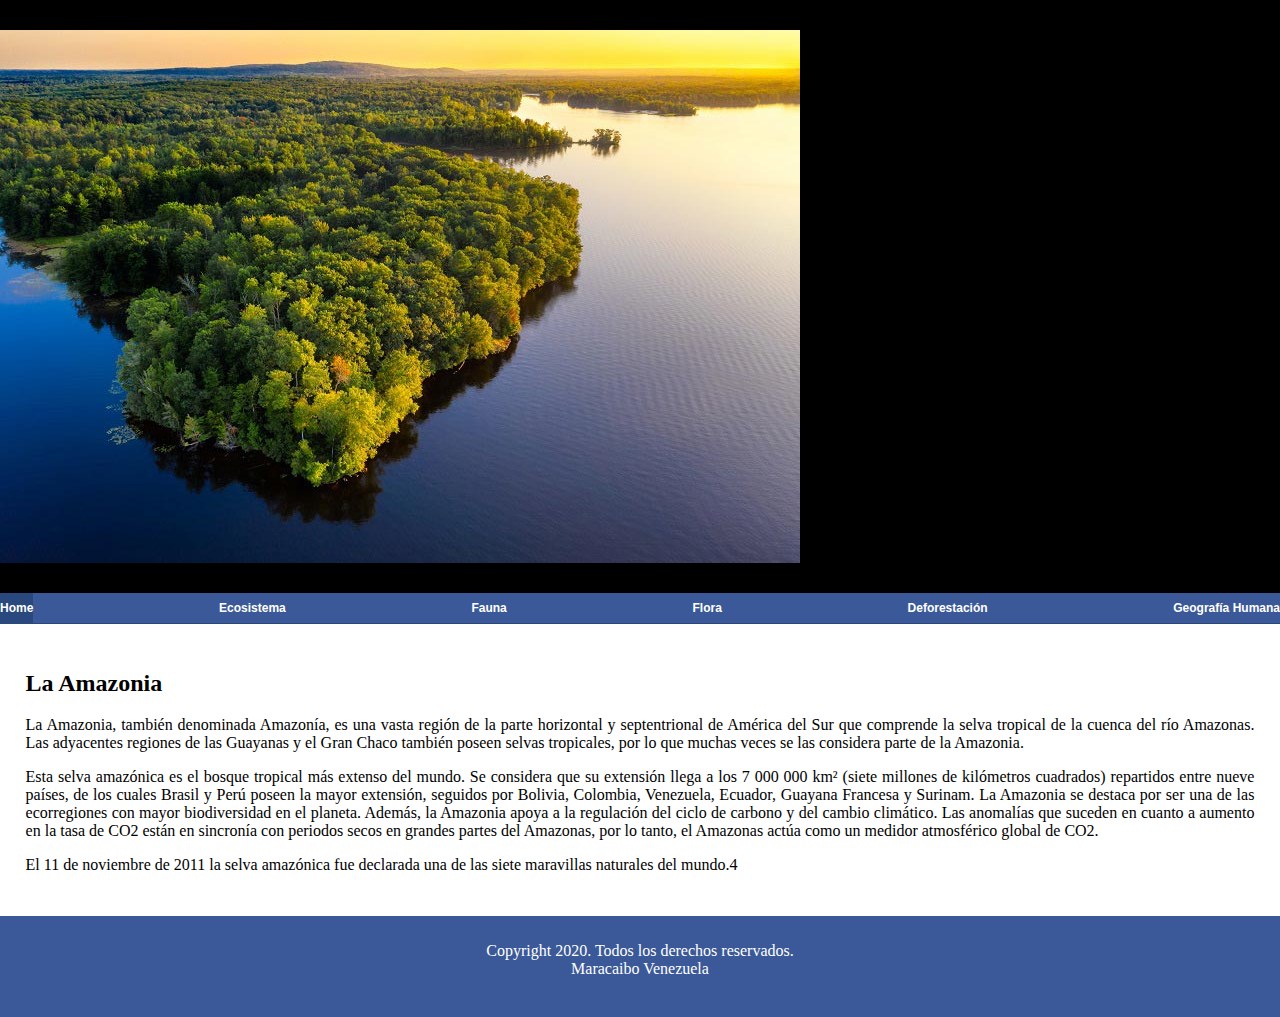
==== IntentoDePagina.com/index.html @ e79a8593 "Add files via upload" ====
<html lang="es">

<head>
    <meta charset="UTF-8" />
    <meta name="viewport" content="width=device-width, initial-scale=1.0" />
    <meta http-equiv="X-UA-Compatible" content="ie=edge" />
    <title>
        La Amazonia
    </title>
    <link rel="stylesheet" href="css/style.css" />
</head>

<body>
    <div id="contenedor">
        <div id="encabezado">
            <img src="img/amazonias.jpg" alt="" />
            <h1>
                La Amazonia
            </h1>
        </div>
        <nav class="menu-main">
            <a href="index.html" class="active">
                Home
            </a>
            <a href="eco.html">
                Ecosistema
            </a>
            <a href="fauna.html">
                Fauna
            </a>
            <a href="flora.html">
                Flora
            </a>
            <a href="defo.html">
                Deforestación
            </a>
            <a href="geo.html">
                Geografía Humana
            </a>
        </nav>
        <div id="cuerpo">
            <h2>
                La Amazonia
            </h2>
            <p class="parrafo">
                La Amazonia, también denominada Amazonía, es una vasta región de la parte horizontal y septentrional de
                América
                del Sur que comprende la selva tropical de la cuenca del río Amazonas. Las adyacentes regiones de las
                Guayanas y
                el Gran Chaco también poseen selvas tropicales, por lo que muchas veces se las considera parte de la
                Amazonia.
            </p>
            <p class="parrafo">
                Esta selva amazónica es el bosque tropical más extenso del mundo. Se considera que su extensión llega a
                los 7
                000 000 km² (siete millones de kilómetros cuadrados) repartidos entre nueve países, de los cuales Brasil
                y Perú
                poseen la mayor extensión, seguidos por Bolivia, Colombia, Venezuela, Ecuador, Guayana Francesa y
                Surinam. La
                Amazonia se destaca por ser una de las ecorregiones con mayor biodiversidad en el planeta. Además, la
                Amazonia
                apoya a la regulación del ciclo de carbono y del cambio climático. Las anomalías que suceden en cuanto a
                aumento
                en la tasa de CO2 están en sincronía con periodos secos en grandes partes del Amazonas, por lo tanto, el
                Amazonas actúa como un medidor atmosférico global de CO2.
            </p>
            <p class="parrafo">
                El 11 de noviembre de 2011 la selva amazónica fue declarada una de las siete maravillas naturales del
                mundo.4​
            </p>
        </div>
        <div id="footer"> 
            Copyright 2020. Todos los derechos reservados.
            <br />
            Maracaibo Venezuela
        </div>
    </div>
</body>

</html>
---- IntentoDePagina.com/css/style.css ----
body {
	margin: 0px;
	background: black;
}

#contenedor {
	width: 100%;
	height: 100%;
}

#encabezado {
	background-image: url(../img/img2.jpg);
	background-size: 100% 100%;
	background-repeat: no-repeat;
	display: table;
	width: 100%;
	height: 150px;
	text-align: center;
	justify-content: center;
}

#encabezado h1 {
	line-height: 150px;
	font-size: 40pt;
	text-align: center;
	float: left;
}

#encabezado img {
	margin: 30px auto;
	display: table;
	float: left;
}

#footer {
	width: 100%;
	height: 75px;
	background: #3b5998;
	text-align: center;
	color: white;
	padding-top: 2%;
}

#cuerpo {
	background-color: white;
	width: 96%;
	padding-left: 2%;
	padding-right: 2%;
	padding-top: 2%;
	padding-bottom: 2%;
}

.menu-main {
	display: flex;
	justify-content: space-between;
	background: #3b5998;
	border-bottom: 1px solid #29487d;
	height: 30px;
	line-height: 30px;
}

.menu-main a {
	font-family: arial;
	color: #ffffff;
	text-decoration: none;
	font-size: 12px;
	font-weight: bold;
	justify-content: center;
	align-items: center;
	display: block;
	text-align: center;
}

.menu-main a:hover {
	background: rgba(0, 0, 0, .1);
	display: block;
}

.menu-main a.active {
	background-color: #29487d;
}

.imagen-izquierda {
	float: left;
	margin-right: 2%;
	margin-bottom: 2%;
}

.parrafo {
	text-align: justify;
}

@media (max-width: 768px) {
	.menu-main {
		height: auto;
		border-bottom: 0px;
		display: block;
	}
	.menu-main a {
		height: 30px;
		border-bottom: 1px solid #29487d;
	}
}
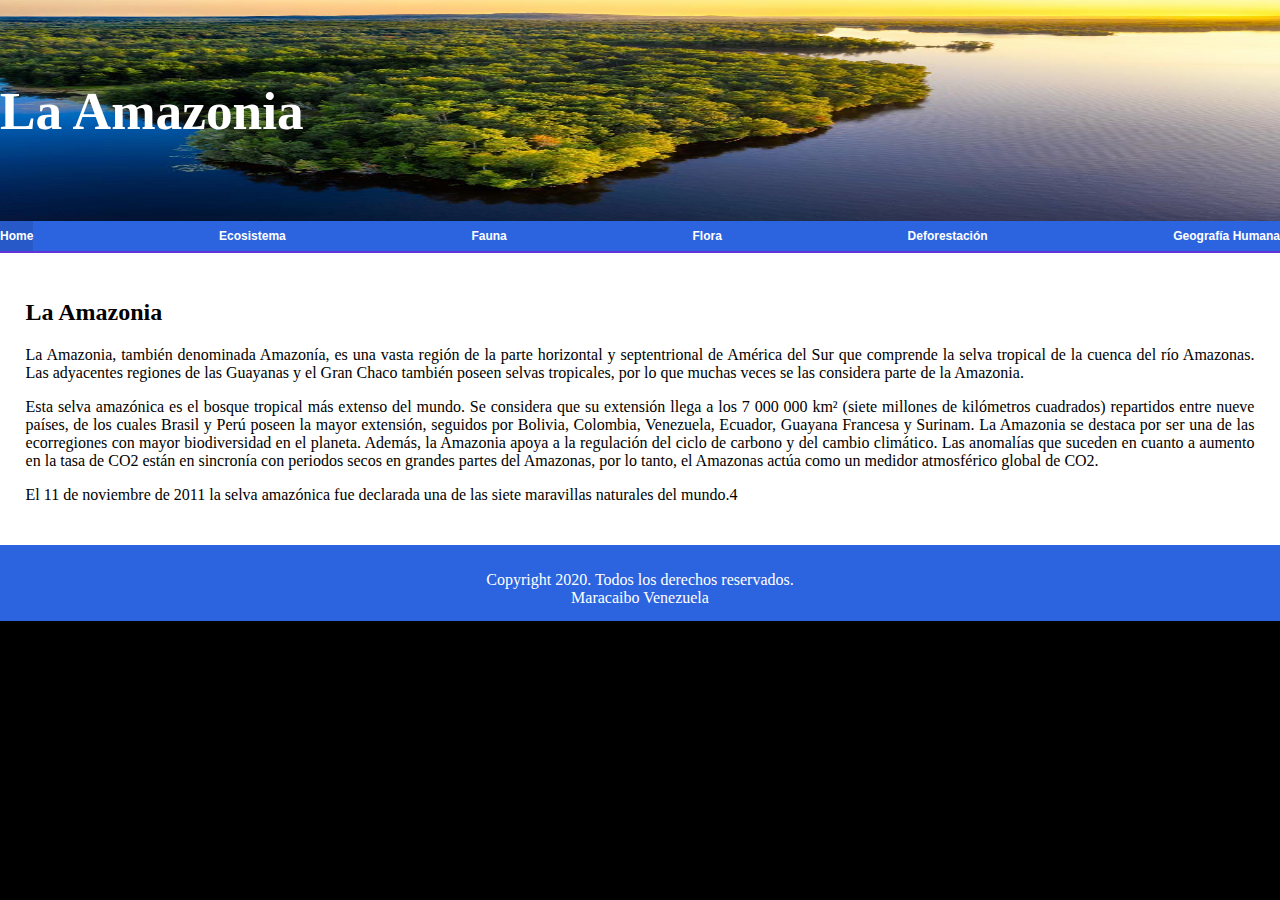
==== commit 298401b1: "Add files via upload" ====
--- a/IntentoDePagina.com/index.html
+++ b/IntentoDePagina.com/index.html
@@ -13,7 +13,6 @@
 <body>
     <div id="contenedor">
         <div id="encabezado">
-            <img src="img/amazonias.jpg" alt="" />
             <h1>
                 La Amazonia
             </h1>
--- a/IntentoDePagina.com/css/style.css
+++ b/IntentoDePagina.com/css/style.css
@@ -9,12 +9,12 @@
 }
 
 #encabezado {
-	background-image: url(../img/img2.jpg);
+	background-image: url(../img/amazonias.jpg);
 	background-size: 100% 100%;
 	background-repeat: no-repeat;
 	display: table;
 	width: 100%;
-	height: 150px;
+	height: auto;
 	text-align: center;
 	justify-content: center;
 }
@@ -24,6 +24,7 @@
 	font-size: 40pt;
 	text-align: center;
 	float: left;
+	color: #ffffff;
 }
 
 #encabezado img {
@@ -34,8 +35,8 @@
 
 #footer {
 	width: 100%;
-	height: 75px;
-	background: #3b5998;
+	height: 50px;
+	background: #2c64df;
 	text-align: center;
 	color: white;
 	padding-top: 2%;
@@ -53,8 +54,8 @@
 .menu-main {
 	display: flex;
 	justify-content: space-between;
-	background: #3b5998;
-	border-bottom: 1px solid #29487d;
+	background: #2c64df;
+	border-bottom: 2px solid #6034da;
 	height: 30px;
 	line-height: 30px;
 }
@@ -77,7 +78,7 @@
 }
 
 .menu-main a.active {
-	background-color: #29487d;
+	background: rgba(0, 0, 0, .1);
 }
 
 .imagen-izquierda {
@@ -98,6 +99,6 @@
 	}
 	.menu-main a {
 		height: 30px;
-		border-bottom: 1px solid #29487d;
+		border-bottom: 1px solid #276fec;
 	}
 }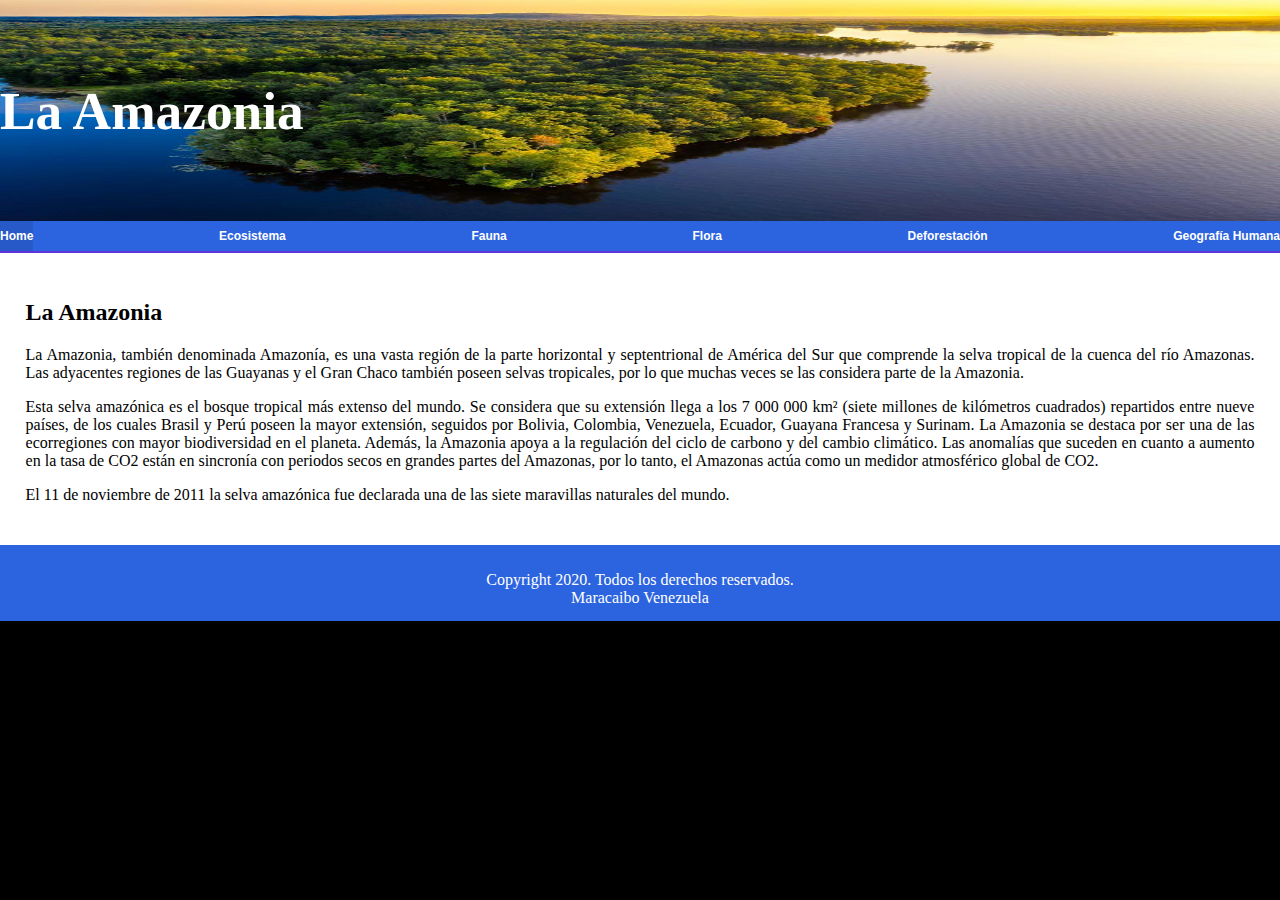
==== commit 2226467d: "Update index.html" ====
--- a/IntentoDePagina.com/index.html
+++ b/IntentoDePagina.com/index.html
@@ -65,7 +65,7 @@
             </p>
             <p class="parrafo">
                 El 11 de noviembre de 2011 la selva amazónica fue declarada una de las siete maravillas naturales del
-                mundo.4​
+                mundo.
             </p>
         </div>
         <div id="footer"> 
@@ -76,4 +76,4 @@
     </div>
 </body>
 
-</html>+</html>
